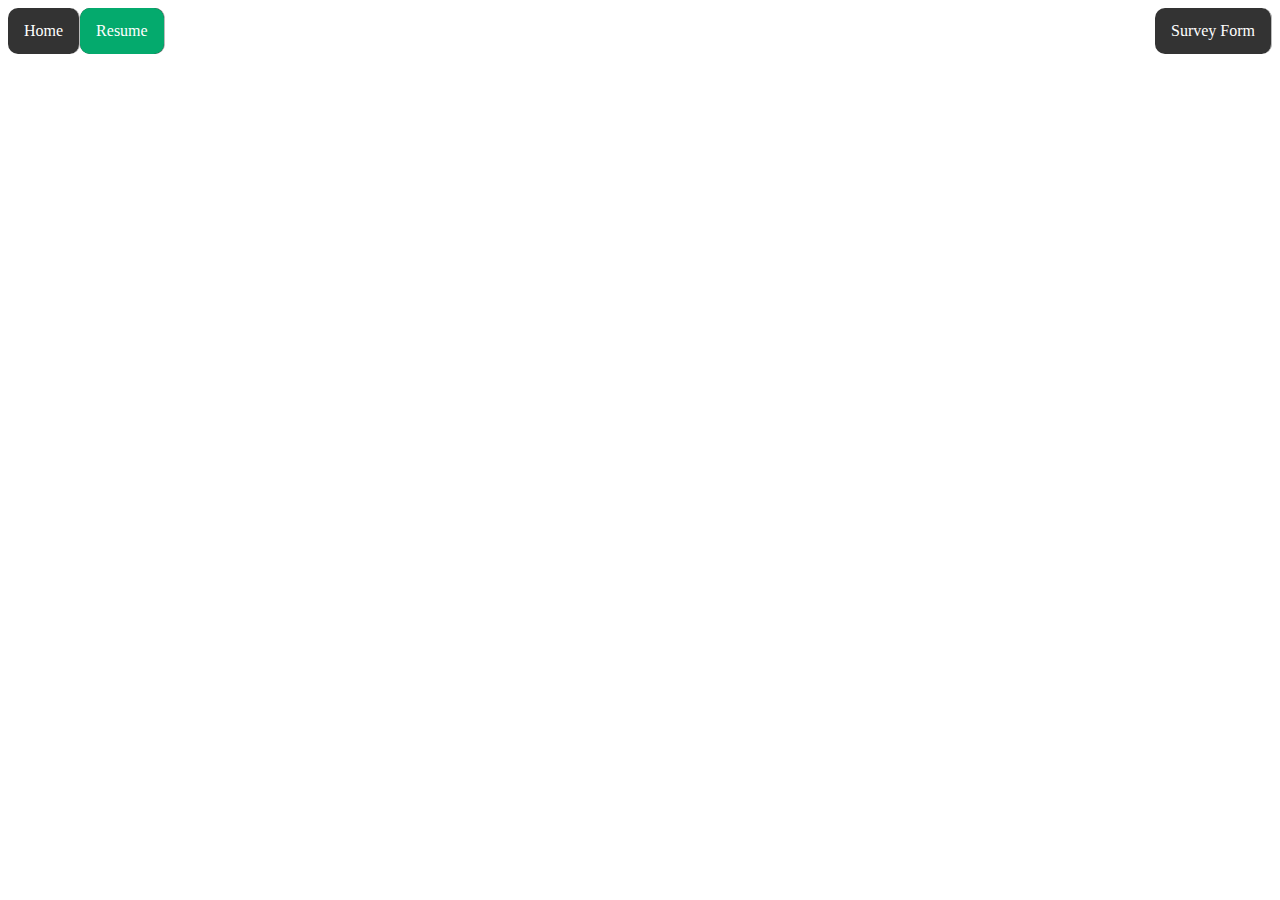
==== pages/interactive_resume.html @ f16cf893 "Survey Form Completed" ====
<!DOCTYPE html>
<html lang="en">
  <head>
    <meta charset="UTF-8" />
    <meta name="viewport" content="width=device-width, initial-scale=1.0" />
    <title>Interactive resume</title>
    <link rel="stylesheet" href="../styles/style.css">
  </head>
  <body>
      <ul>
        <li><a  href="./index.html">Home</a></li>
        <li><a class="active" href="#news">Resume</a></li>
        <li style="float: right"><a href="survey.html">Survey Form</a></li>
      </ul>
  </body>
</html>
---- styles/style.css ----
ul {
  list-style-type: none;
  margin: 0;
  padding:0;
  display:flex; 
  border-radius: 10px;
}

li {
  float: left;
  border-right: 1px solid #bbb;
  background-color: #333;
  border-radius: 10px;
}

li:last-child {
  margin-left: auto;
}

li a {
  display: block;
  color: white;
  text-align: center;
  padding: 14px 16px;
  text-decoration: none;
}

li a:hover:not(.active) {
  font-size: 1.2em;
  background-color: #9e2a2b;
  border-radius: 10px;
}

.active {
  background-color: #04aa6d;
  border-radius: 10px;
}
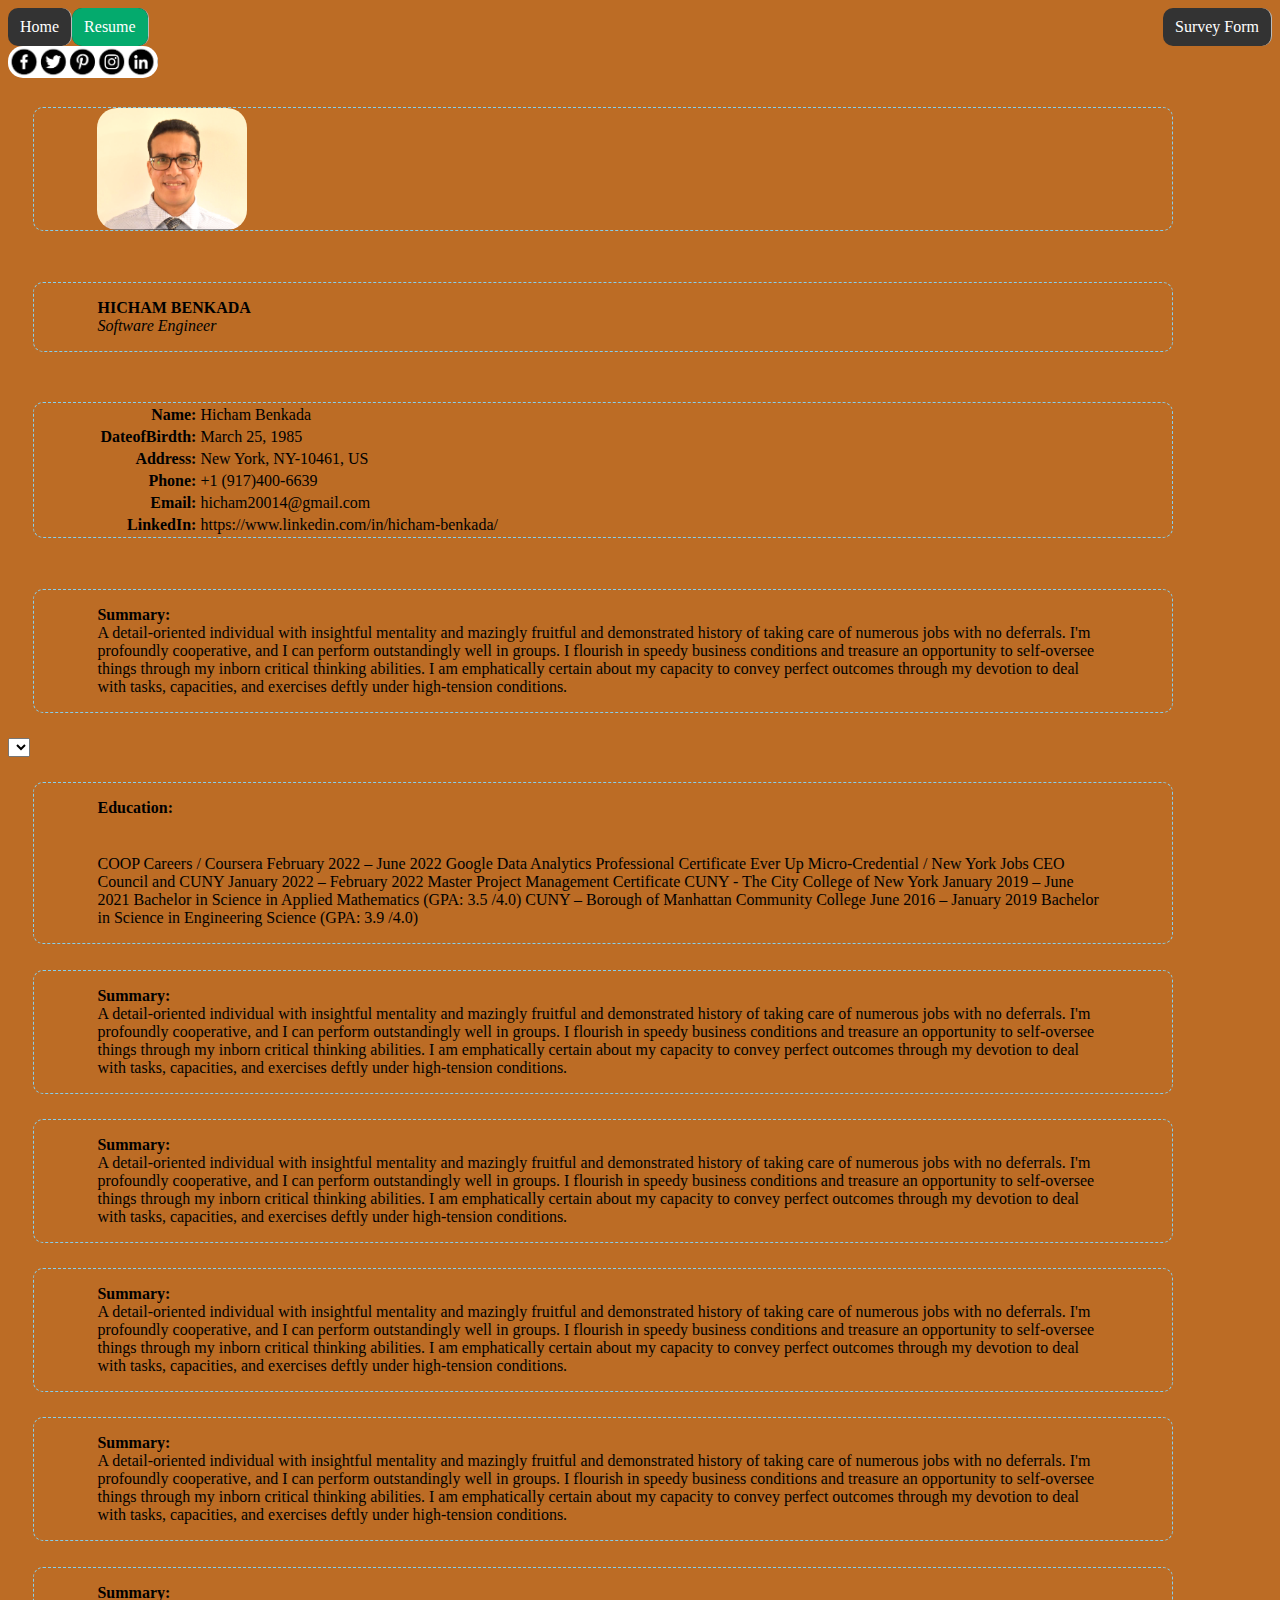
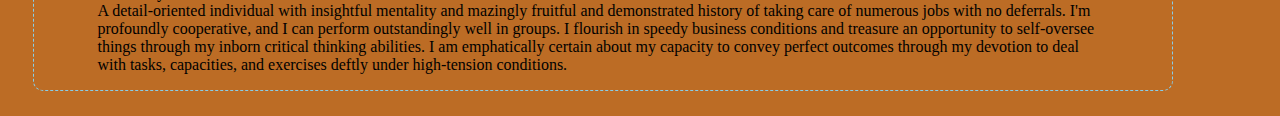
==== commit 78db6f34: "Files updates" ====
--- a/pages/interactive_resume.html
+++ b/pages/interactive_resume.html
@@ -4,13 +4,128 @@
     <meta charset="UTF-8" />
     <meta name="viewport" content="width=device-width, initial-scale=1.0" />
     <title>Interactive resume</title>
-    <link rel="stylesheet" href="../styles/style.css">
+
+    <link rel="stylesheet" href="../styles/navStyle.css" />
+
+    <link rel="stylesheet" href="../styles/resumeStyle.css">
   </head>
+
   <body>
-      <ul>
-        <li><a  href="./index.html">Home</a></li>
-        <li><a class="active" href="#news">Resume</a></li>
-        <li style="float: right"><a href="survey.html">Survey Form</a></li>
-      </ul>
+    <!-- Navigation bar -->
+    <ul>
+      <li><a href="./index.html">Home</a></li>
+      <li><a class="activePage" href="#news">Resume</a></li>
+      <li style="float: right"><a href="survey.html">Survey Form</a></li>
+    </ul>
+  
+    <img style="margin:0 auto; border-radius: 15px;" src="../images/media.PNG" alt="media" width="150px" />
+
+    <header>
+      
+      <!--Profile-->
+       
+          <div>
+            <img id="profilePicture" src="../images/myPic.PNG" alt="media" width="150px" />
+          </div>
+          <div>
+            <p><Strong>HICHAM BENKADA <br></Strong> <i> Software Engineer </i></p>
+          </div>
+        
+       
+        <!-- Contact Info -->
+        <div>
+          <table id="profil">
+            <tr>
+              <th>Name:</th>
+              <td>Hicham Benkada</td>
+            </tr>
+            <tr>
+              <th>DateofBirdth:</th>
+              <td>March 25, 1985</td>
+            </tr>
+            <tr>
+              <th>Address:</th>
+              <td>New York, NY-10461, US</td>
+            </tr><tr>
+              <th>Phone:</th>
+              <td>+1 (917)400-6639</td>
+            </tr><tr>
+              <th>Email:</th>
+              <td><a class="email"  href="mailto:hicham20014@gmail.com">hicham20014@gmail.com</a></td>
+            </tr><tr>
+              <th>LinkedIn:</th>
+              <td><a href="https://www.linkedin.com/in/hicham-benkada/" target="_blank">https://www.linkedin.com/in/hicham-benkada/</a></td>
+            </tr>
+          </table>
+        </div>
+      </div>
+      
+    
+    </header>
+    <section>
+      <div>
+        <p><strong>Summary:</strong><br>
+          A detail-oriented individual with insightful mentality and mazingly fruitful and demonstrated history of taking care of numerous jobs with no deferrals. I'm profoundly cooperative, and I can perform outstandingly well in groups. I flourish in speedy business conditions and treasure an opportunity to self-oversee things through my inborn critical thinking abilities. I am emphatically certain about my capacity to convey perfect outcomes through my devotion to deal with tasks, capacities, and exercises deftly under high-tension conditions.
+      </p></div>
+
+      <select name="" id="">
+        <option value=""></option>
+      </select>
+      <div>
+        <p><strong>Education:</strong><br>
+        
+          <table>
+            <tr>
+              <td></td>
+              <td></td>
+            </tr>
+            <tr>
+              <td></td>
+              <td></td>
+            </tr>
+            <tr>
+              <td></td>
+              <td></td>
+            </tr>
+            <tr>
+              <td></td>
+              <td></td>
+            </tr>
+            <tr>
+              <td></td>
+              <td></td>
+            </tr>
+          </table>
+          COOP Careers / Coursera				     					February 2022 – June 2022
+          Google Data Analytics Professional Certificate		
+          
+          Ever Up Micro-Credential / New York Jobs CEO Council and CUNY				           January 2022 – February 2022
+          Master Project Management Certificate	
+          
+          CUNY - The City College of New York 					 			  January 2019 – June 2021 
+          Bachelor in Science in Applied Mathematics (GPA: 3.5 /4.0) 
+          
+          CUNY – Borough of Manhattan Community College                           		 			  June 2016 – January 2019 
+          Bachelor in Science in Engineering Science (GPA: 3.9 /4.0)
+          
+          
+
+      </p></div><div>
+        <p><strong>Summary:</strong><br>
+          A detail-oriented individual with insightful mentality and mazingly fruitful and demonstrated history of taking care of numerous jobs with no deferrals. I'm profoundly cooperative, and I can perform outstandingly well in groups. I flourish in speedy business conditions and treasure an opportunity to self-oversee things through my inborn critical thinking abilities. I am emphatically certain about my capacity to convey perfect outcomes through my devotion to deal with tasks, capacities, and exercises deftly under high-tension conditions.
+      </p></div><div>
+        <p><strong>Summary:</strong><br>
+          A detail-oriented individual with insightful mentality and mazingly fruitful and demonstrated history of taking care of numerous jobs with no deferrals. I'm profoundly cooperative, and I can perform outstandingly well in groups. I flourish in speedy business conditions and treasure an opportunity to self-oversee things through my inborn critical thinking abilities. I am emphatically certain about my capacity to convey perfect outcomes through my devotion to deal with tasks, capacities, and exercises deftly under high-tension conditions.
+      </p></div><div>
+        <p><strong>Summary:</strong><br>
+          A detail-oriented individual with insightful mentality and mazingly fruitful and demonstrated history of taking care of numerous jobs with no deferrals. I'm profoundly cooperative, and I can perform outstandingly well in groups. I flourish in speedy business conditions and treasure an opportunity to self-oversee things through my inborn critical thinking abilities. I am emphatically certain about my capacity to convey perfect outcomes through my devotion to deal with tasks, capacities, and exercises deftly under high-tension conditions.
+      </p></div><div>
+        <p><strong>Summary:</strong><br>
+          A detail-oriented individual with insightful mentality and mazingly fruitful and demonstrated history of taking care of numerous jobs with no deferrals. I'm profoundly cooperative, and I can perform outstandingly well in groups. I flourish in speedy business conditions and treasure an opportunity to self-oversee things through my inborn critical thinking abilities. I am emphatically certain about my capacity to convey perfect outcomes through my devotion to deal with tasks, capacities, and exercises deftly under high-tension conditions.
+      </p></div><div>
+        <p><strong>Summary:</strong><br>
+          A detail-oriented individual with insightful mentality and mazingly fruitful and demonstrated history of taking care of numerous jobs with no deferrals. I'm profoundly cooperative, and I can perform outstandingly well in groups. I flourish in speedy business conditions and treasure an opportunity to self-oversee things through my inborn critical thinking abilities. I am emphatically certain about my capacity to convey perfect outcomes through my devotion to deal with tasks, capacities, and exercises deftly under high-tension conditions.
+      </p></div>
+    </section>
   </body>
 </html>
--- a/styles/navStyle.css
+++ b/styles/navStyle.css
@@ -0,0 +1,68 @@
+body{
+  background-color: #bc6c25;
+}
+
+ul {
+  list-style-type: none;
+  margin: 0;
+  padding:0;
+  display:flex; 
+  border-radius: 10px;
+}
+
+li {
+  border-right: 1px solid #bbb;
+  background-color: #333;
+  border-radius: 10px;
+}
+
+li:last-child {
+  margin-left: auto;
+}
+
+li a {
+  display: block;
+  color: white;
+  text-align: center;
+  padding: 10px 12px;
+  text-decoration: none;
+}
+
+li a:hover:not(.active) {
+  font-size: 1.2em;
+  background-color: #9e2a2b;
+  border-radius: 10px;
+}
+
+.activePage {
+  background-color: #04aa6d;
+  border-radius: 10px;
+}
+
+div {
+  border: 1px dashed skyblue;
+  border-radius: 10px;
+  text-align: left;
+  margin: 2%;
+  padding:0 5%;
+  width: 80%;
+}
+
+img{
+  border-radius: 15px;
+  margin:0 auto;
+  transition-duration:2s;
+}
+
+img:hover{
+  transform: rotate(180deg);
+  
+}
+
+/* @media only screen (max-wid) {
+  body{
+    display: flex;
+    flex-flow: wrap column;
+  }
+  
+} */--- a/styles/resumeStyle.css
+++ b/styles/resumeStyle.css
@@ -0,0 +1,35 @@
+
+header{
+    display: flex;
+    flex-flow: row wrap;
+    justify-content: flex-start;
+}
+
+#contactInfo{
+    display: flex;
+    flex-flow: wrap row;
+}
+
+th{
+    text-align: right;
+}
+
+td{
+    text-align: left;
+}
+
+a{
+    text-decoration: none;
+    color: black
+}
+
+.email:hover::before{
+    content: "Send an email to: ";
+    color: white;
+}
+
+#profilePicture{
+    border-radius: 20px;
+    float:inline-start;
+}
+
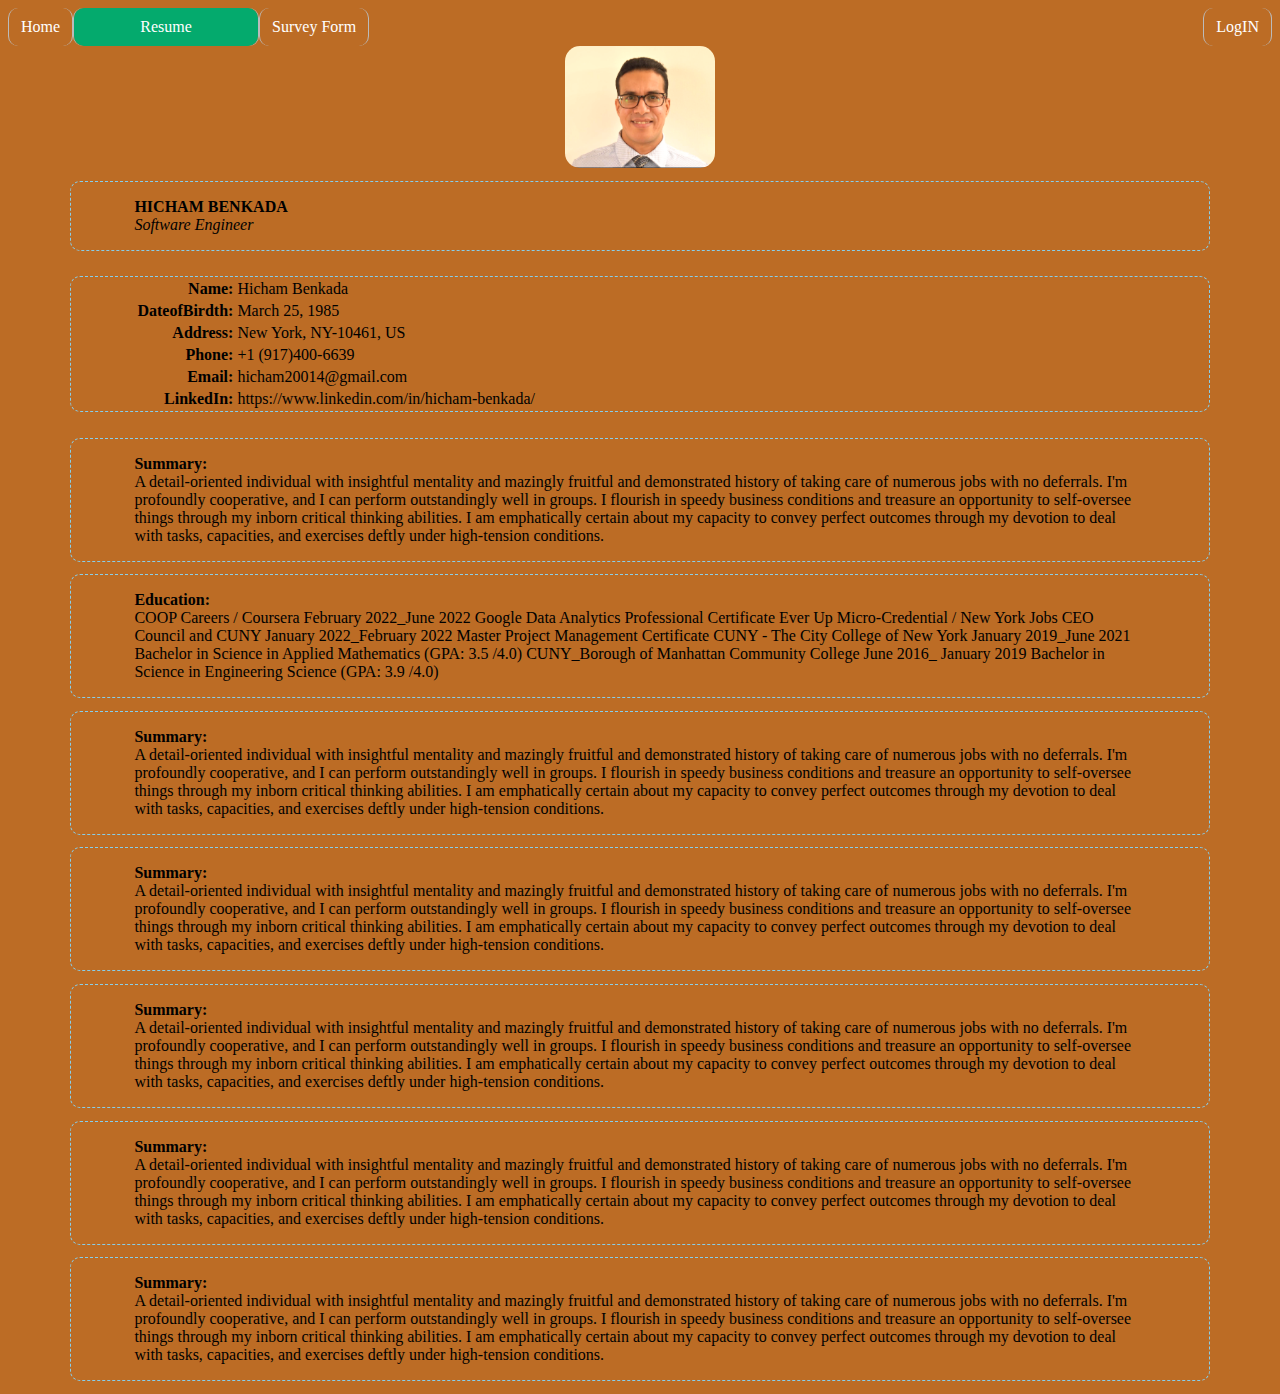
==== commit b52cc8a7: "files created" ====
--- a/pages/interactive_resume.html
+++ b/pages/interactive_resume.html
@@ -7,125 +7,163 @@
 
     <link rel="stylesheet" href="../styles/navStyle.css" />
 
-    <link rel="stylesheet" href="../styles/resumeStyle.css">
+    <link rel="stylesheet" href="../styles/resumeStyle.css" />
   </head>
 
   <body>
     <!-- Navigation bar -->
     <ul>
       <li><a href="./index.html">Home</a></li>
-      <li><a class="activePage" href="#news">Resume</a></li>
-      <li style="float: right"><a href="survey.html">Survey Form</a></li>
+      <li><a class="activePage"  href="./interactive_resume.html">Resume</a></li>
+      <li style="float: right">
+        <a href="survey.html">Survey Form</a>
+      </li>
+      <li style="float: right"><a href="logIn.html">LogIN</a></li>
     </ul>
-  
-    <img style="margin:0 auto; border-radius: 15px;" src="../images/media.PNG" alt="media" width="150px" />
 
     <header>
-      
       <!--Profile-->
-       
-          <div>
-            <img id="profilePicture" src="../images/myPic.PNG" alt="media" width="150px" />
-          </div>
-          <div>
-            <p><Strong>HICHAM BENKADA <br></Strong> <i> Software Engineer </i></p>
-          </div>
-        
-       
-        <!-- Contact Info -->
-        <div>
-          <table id="profil">
-            <tr>
-              <th>Name:</th>
-              <td>Hicham Benkada</td>
-            </tr>
-            <tr>
-              <th>DateofBirdth:</th>
-              <td>March 25, 1985</td>
-            </tr>
-            <tr>
-              <th>Address:</th>
-              <td>New York, NY-10461, US</td>
-            </tr><tr>
-              <th>Phone:</th>
-              <td>+1 (917)400-6639</td>
-            </tr><tr>
-              <th>Email:</th>
-              <td><a class="email"  href="mailto:hicham20014@gmail.com">hicham20014@gmail.com</a></td>
-            </tr><tr>
-              <th>LinkedIn:</th>
-              <td><a href="https://www.linkedin.com/in/hicham-benkada/" target="_blank">https://www.linkedin.com/in/hicham-benkada/</a></td>
-            </tr>
-          </table>
-        </div>
+      <img src="../images/myPic.PNG" alt="media" width="150px" />
+      <div>
+        <p>
+          <strong>HICHAM BENKADA <br /></strong> <i> Software Engineer </i>
+        </p>
       </div>
-      
-    
+
+      <!-- Contact Info -->
+      <div>
+        <table id="profil">
+          <tr>
+            <th>Name:</th>
+            <td>Hicham Benkada</td>
+          </tr>
+          <tr>
+            <th>DateofBirdth:</th>
+            <td>March 25, 1985</td>
+          </tr>
+          <tr>
+            <th>Address:</th>
+            <td>New York, NY-10461, US</td>
+          </tr>
+          <tr>
+            <th>Phone:</th>
+            <td>+1 (917)400-6639</td>
+          </tr>
+          <tr>
+            <th>Email:</th>
+            <td>
+              <a class="email" href="mailto:hicham20014@gmail.com"
+                >hicham20014@gmail.com</a
+              >
+            </td>
+          </tr>
+          <tr>
+            <th>LinkedIn:</th>
+            <td>
+              <a
+                href="https://www.linkedin.com/in/hicham-benkada/"
+                target="_blank"
+                >https://www.linkedin.com/in/hicham-benkada/</a
+              >
+            </td>
+          </tr>
+        </table>
+      </div>
     </header>
+
     <section>
       <div>
-        <p><strong>Summary:</strong><br>
-          A detail-oriented individual with insightful mentality and mazingly fruitful and demonstrated history of taking care of numerous jobs with no deferrals. I'm profoundly cooperative, and I can perform outstandingly well in groups. I flourish in speedy business conditions and treasure an opportunity to self-oversee things through my inborn critical thinking abilities. I am emphatically certain about my capacity to convey perfect outcomes through my devotion to deal with tasks, capacities, and exercises deftly under high-tension conditions.
-      </p></div>
+        <p>
+          <strong>Summary:</strong><br />
+          A detail-oriented individual with insightful mentality and mazingly
+          fruitful and demonstrated history of taking care of numerous jobs with
+          no deferrals. I'm profoundly cooperative, and I can perform
+          outstandingly well in groups. I flourish in speedy business conditions
+          and treasure an opportunity to self-oversee things through my inborn
+          critical thinking abilities. I am emphatically certain about my
+          capacity to convey perfect outcomes through my devotion to deal with
+          tasks, capacities, and exercises deftly under high-tension conditions.
+        </p>
+      </div>
 
-      <select name="" id="">
-        <option value=""></option>
-      </select>
       <div>
-        <p><strong>Education:</strong><br>
-        
-          <table>
-            <tr>
-              <td></td>
-              <td></td>
-            </tr>
-            <tr>
-              <td></td>
-              <td></td>
-            </tr>
-            <tr>
-              <td></td>
-              <td></td>
-            </tr>
-            <tr>
-              <td></td>
-              <td></td>
-            </tr>
-            <tr>
-              <td></td>
-              <td></td>
-            </tr>
-          </table>
-          COOP Careers / Coursera				     					February 2022 – June 2022
-          Google Data Analytics Professional Certificate		
-          
-          Ever Up Micro-Credential / New York Jobs CEO Council and CUNY				           January 2022 – February 2022
-          Master Project Management Certificate	
-          
-          CUNY - The City College of New York 					 			  January 2019 – June 2021 
-          Bachelor in Science in Applied Mathematics (GPA: 3.5 /4.0) 
-          
-          CUNY – Borough of Manhattan Community College                           		 			  June 2016 – January 2019 
+        <p>
+          <strong>Education:</strong><br />
+
+          COOP Careers / Coursera February 2022_June 2022 Google Data Analytics
+          Professional Certificate Ever Up Micro-Credential / New York Jobs CEO
+          Council and CUNY January 2022_February 2022 Master Project Management
+          Certificate CUNY - The City College of New York January 2019_June 2021
+          Bachelor in Science in Applied Mathematics (GPA: 3.5 /4.0)
+          CUNY_Borough of Manhattan Community College June 2016_ January 2019
           Bachelor in Science in Engineering Science (GPA: 3.9 /4.0)
-          
-          
-
-      </p></div><div>
-        <p><strong>Summary:</strong><br>
-          A detail-oriented individual with insightful mentality and mazingly fruitful and demonstrated history of taking care of numerous jobs with no deferrals. I'm profoundly cooperative, and I can perform outstandingly well in groups. I flourish in speedy business conditions and treasure an opportunity to self-oversee things through my inborn critical thinking abilities. I am emphatically certain about my capacity to convey perfect outcomes through my devotion to deal with tasks, capacities, and exercises deftly under high-tension conditions.
-      </p></div><div>
-        <p><strong>Summary:</strong><br>
-          A detail-oriented individual with insightful mentality and mazingly fruitful and demonstrated history of taking care of numerous jobs with no deferrals. I'm profoundly cooperative, and I can perform outstandingly well in groups. I flourish in speedy business conditions and treasure an opportunity to self-oversee things through my inborn critical thinking abilities. I am emphatically certain about my capacity to convey perfect outcomes through my devotion to deal with tasks, capacities, and exercises deftly under high-tension conditions.
-      </p></div><div>
-        <p><strong>Summary:</strong><br>
-          A detail-oriented individual with insightful mentality and mazingly fruitful and demonstrated history of taking care of numerous jobs with no deferrals. I'm profoundly cooperative, and I can perform outstandingly well in groups. I flourish in speedy business conditions and treasure an opportunity to self-oversee things through my inborn critical thinking abilities. I am emphatically certain about my capacity to convey perfect outcomes through my devotion to deal with tasks, capacities, and exercises deftly under high-tension conditions.
-      </p></div><div>
-        <p><strong>Summary:</strong><br>
-          A detail-oriented individual with insightful mentality and mazingly fruitful and demonstrated history of taking care of numerous jobs with no deferrals. I'm profoundly cooperative, and I can perform outstandingly well in groups. I flourish in speedy business conditions and treasure an opportunity to self-oversee things through my inborn critical thinking abilities. I am emphatically certain about my capacity to convey perfect outcomes through my devotion to deal with tasks, capacities, and exercises deftly under high-tension conditions.
-      </p></div><div>
-        <p><strong>Summary:</strong><br>
-          A detail-oriented individual with insightful mentality and mazingly fruitful and demonstrated history of taking care of numerous jobs with no deferrals. I'm profoundly cooperative, and I can perform outstandingly well in groups. I flourish in speedy business conditions and treasure an opportunity to self-oversee things through my inborn critical thinking abilities. I am emphatically certain about my capacity to convey perfect outcomes through my devotion to deal with tasks, capacities, and exercises deftly under high-tension conditions.
-      </p></div>
+        </p>
+      </div>
+      <div>
+        <p>
+          <strong>Summary:</strong><br />
+          A detail-oriented individual with insightful mentality and mazingly
+          fruitful and demonstrated history of taking care of numerous jobs with
+          no deferrals. I'm profoundly cooperative, and I can perform
+          outstandingly well in groups. I flourish in speedy business conditions
+          and treasure an opportunity to self-oversee things through my inborn
+          critical thinking abilities. I am emphatically certain about my
+          capacity to convey perfect outcomes through my devotion to deal with
+          tasks, capacities, and exercises deftly under high-tension conditions.
+        </p>
+      </div>
+      <div>
+        <p>
+          <strong>Summary:</strong><br />
+          A detail-oriented individual with insightful mentality and mazingly
+          fruitful and demonstrated history of taking care of numerous jobs with
+          no deferrals. I'm profoundly cooperative, and I can perform
+          outstandingly well in groups. I flourish in speedy business conditions
+          and treasure an opportunity to self-oversee things through my inborn
+          critical thinking abilities. I am emphatically certain about my
+          capacity to convey perfect outcomes through my devotion to deal with
+          tasks, capacities, and exercises deftly under high-tension conditions.
+        </p>
+      </div>
+      <div>
+        <p>
+          <strong>Summary:</strong><br />
+          A detail-oriented individual with insightful mentality and mazingly
+          fruitful and demonstrated history of taking care of numerous jobs with
+          no deferrals. I'm profoundly cooperative, and I can perform
+          outstandingly well in groups. I flourish in speedy business conditions
+          and treasure an opportunity to self-oversee things through my inborn
+          critical thinking abilities. I am emphatically certain about my
+          capacity to convey perfect outcomes through my devotion to deal with
+          tasks, capacities, and exercises deftly under high-tension conditions.
+        </p>
+      </div>
+      <div>
+        <p>
+          <strong>Summary:</strong><br />
+          A detail-oriented individual with insightful mentality and mazingly
+          fruitful and demonstrated history of taking care of numerous jobs with
+          no deferrals. I'm profoundly cooperative, and I can perform
+          outstandingly well in groups. I flourish in speedy business conditions
+          and treasure an opportunity to self-oversee things through my inborn
+          critical thinking abilities. I am emphatically certain about my
+          capacity to convey perfect outcomes through my devotion to deal with
+          tasks, capacities, and exercises deftly under high-tension conditions.
+        </p>
+      </div>
+      <div>
+        <p>
+          <strong>Summary:</strong><br />
+          A detail-oriented individual with insightful mentality and mazingly
+          fruitful and demonstrated history of taking care of numerous jobs with
+          no deferrals. I'm profoundly cooperative, and I can perform
+          outstandingly well in groups. I flourish in speedy business conditions
+          and treasure an opportunity to self-oversee things through my inborn
+          critical thinking abilities. I am emphatically certain about my
+          capacity to convey perfect outcomes through my devotion to deal with
+          tasks, capacities, and exercises deftly under high-tension conditions.
+        </p>
+      </div>
     </section>
   </body>
 </html>
--- a/styles/navStyle.css
+++ b/styles/navStyle.css
@@ -1,18 +1,18 @@
-body{
+body {
   background-color: #bc6c25;
 }
 
 ul {
   list-style-type: none;
   margin: 0;
-  padding:0;
-  display:flex; 
+  padding: 0;
+  display: flex;
   border-radius: 10px;
 }
 
 li {
   border-right: 1px solid #bbb;
-  background-color: #333;
+  border-left: 1px solid #bbb;
   border-radius: 10px;
 }
 
@@ -37,26 +37,39 @@
 .activePage {
   background-color: #04aa6d;
   border-radius: 10px;
+  width:10em ;
 }
 
 div {
   border: 1px dashed skyblue;
   border-radius: 10px;
   text-align: left;
-  margin: 2%;
-  padding:0 5%;
+  margin: 1% auto;
+  padding: 0 5%;
   width: 80%;
 }
 
-img{
+
+img {
   border-radius: 15px;
-  margin:0 auto;
-  transition-duration:2s;
+  margin: 0 auto;
+  transition-duration: 2s;
 }
 
-img:hover{
-  transform: rotate(180deg);
-  
+img:hover {
+  transform: rotate(60deg);
+}
+
+.btn {
+  border-radius: 5px;
+  background-color: lightgreen;
+  margin: 5% auto;
+}
+
+.btn:hover {
+  font-size: 1.5em;
+  background-color: blue;
+  color: white;
 }
 
 /* @media only screen (max-wid) {
@@ -65,4 +78,4 @@
     flex-flow: wrap column;
   }
   
-} */+} */
--- a/styles/resumeStyle.css
+++ b/styles/resumeStyle.css
@@ -26,10 +26,4 @@
 .email:hover::before{
     content: "Send an email to: ";
     color: white;
-}
-
-#profilePicture{
-    border-radius: 20px;
-    float:inline-start;
-}
-
+}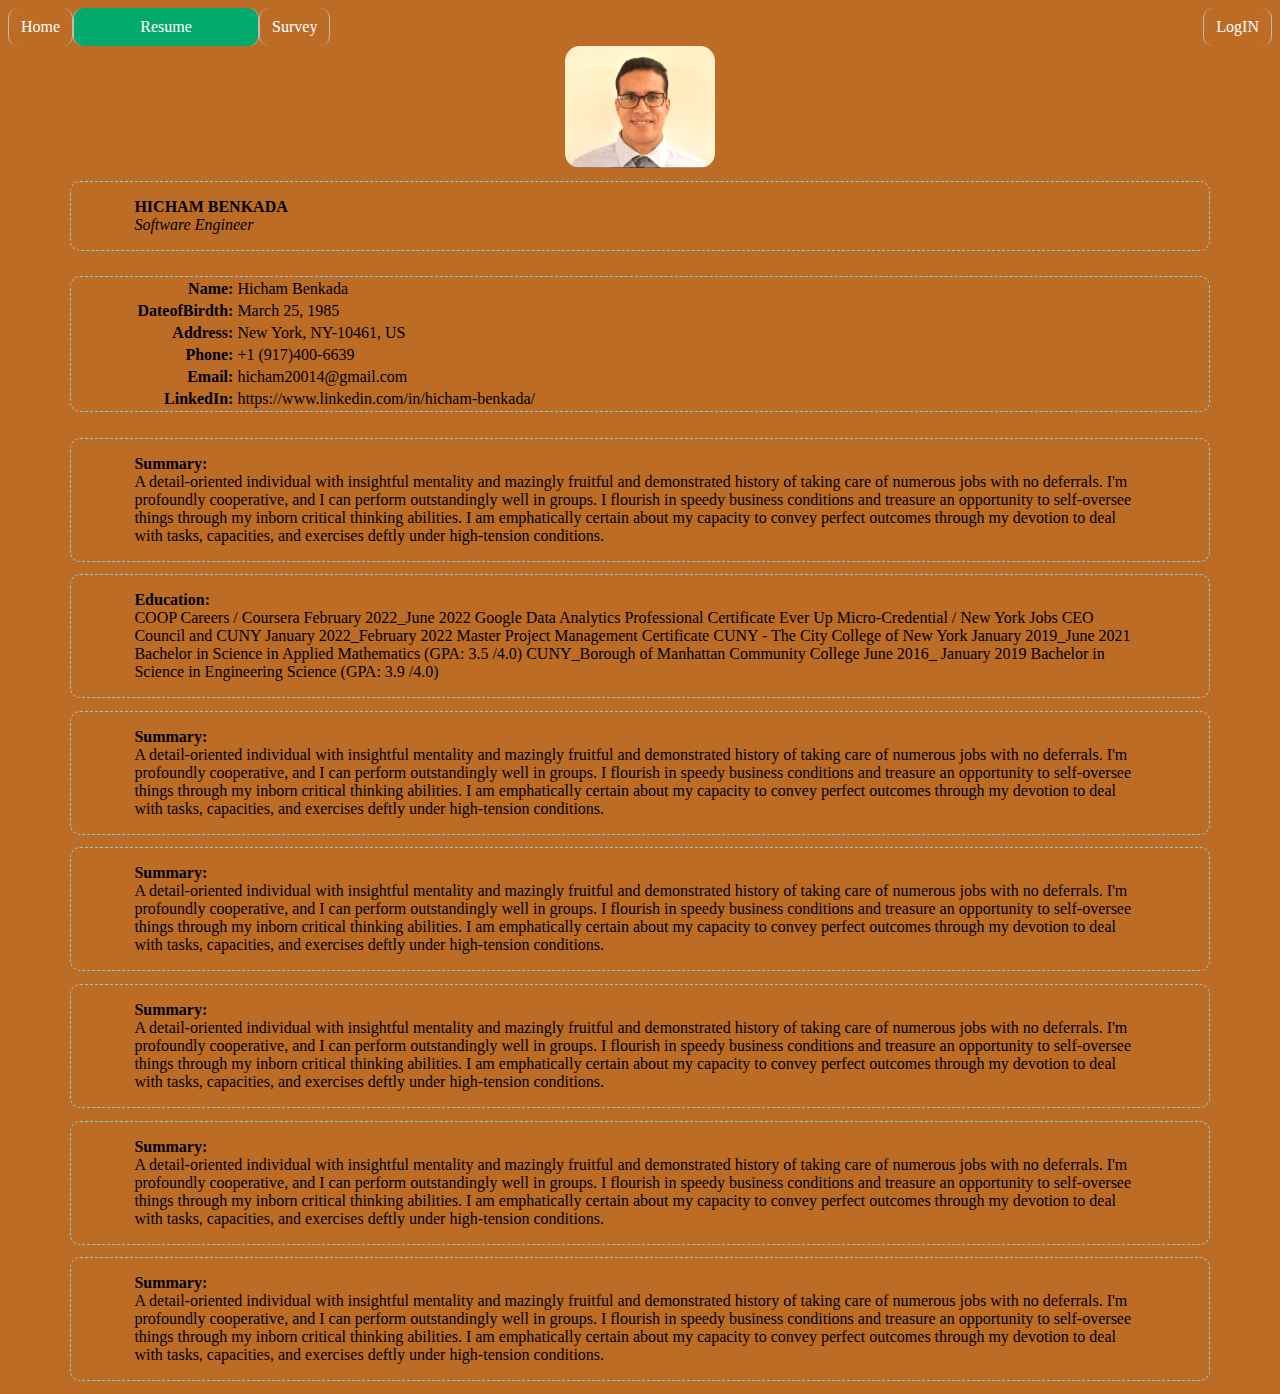
==== commit 2cea337f: "Update image login sizes" ====
--- a/pages/interactive_resume.html
+++ b/pages/interactive_resume.html
@@ -16,7 +16,7 @@
       <li><a href="./index.html">Home</a></li>
       <li><a class="activePage"  href="./interactive_resume.html">Resume</a></li>
       <li style="float: right">
-        <a href="survey.html">Survey Form</a>
+        <a href="survey.html">Survey</a>
       </li>
       <li style="float: right"><a href="logIn.html">LogIN</a></li>
     </ul>
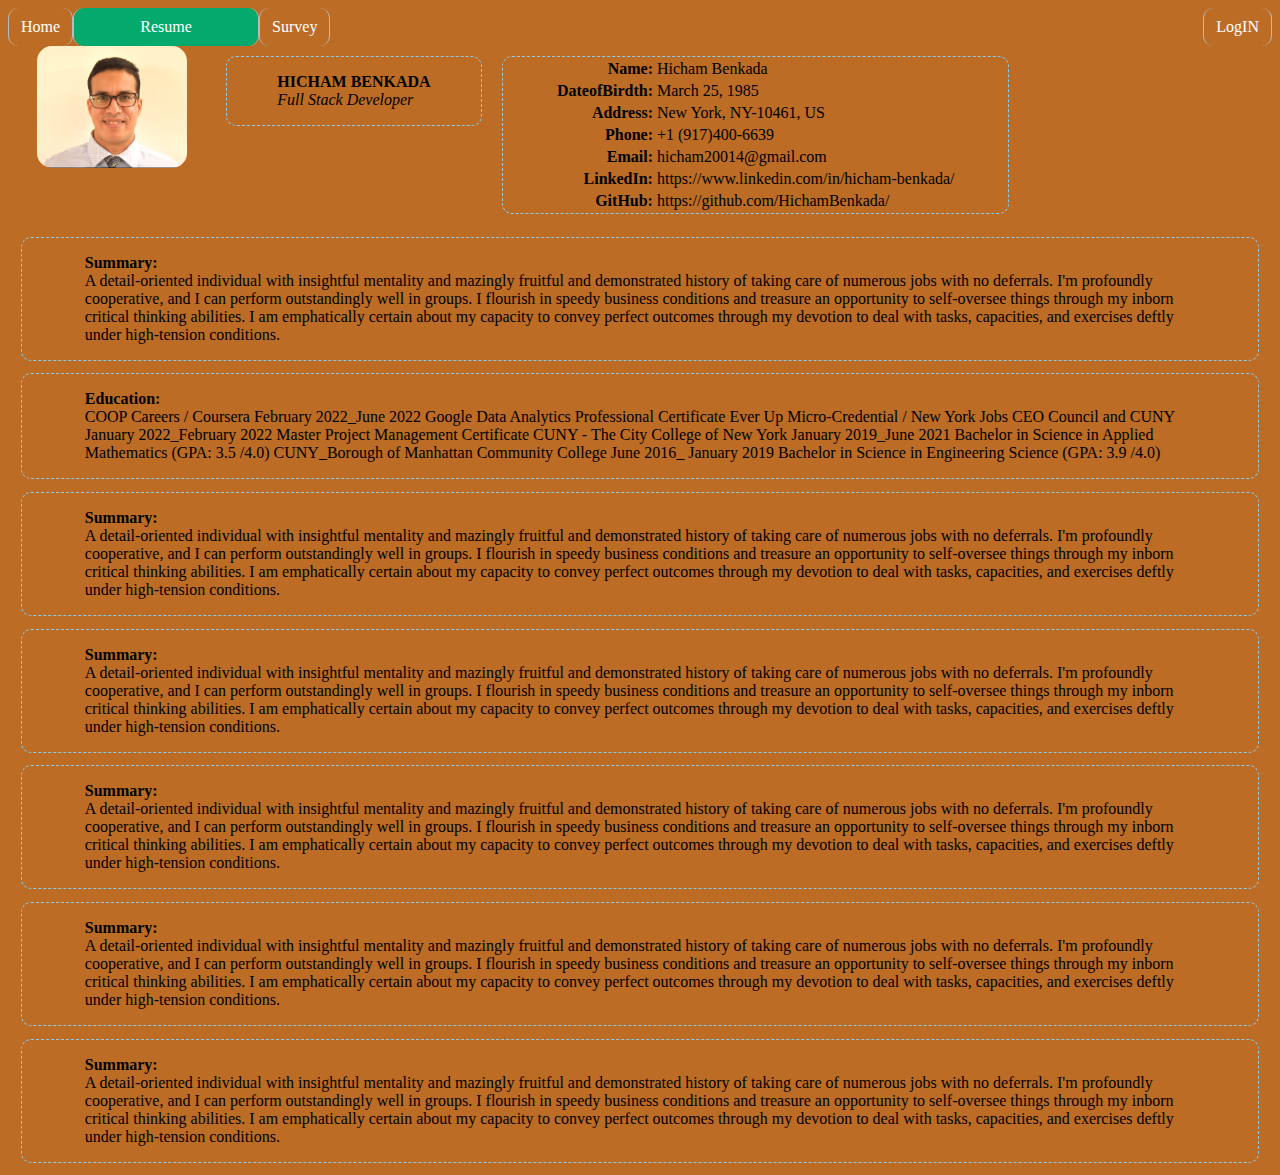
==== commit 43a94796: "readme edited" ====
--- a/pages/interactive_resume.html
+++ b/pages/interactive_resume.html
@@ -26,7 +26,7 @@
       <img src="../images/myPic.PNG" alt="media" width="150px" />
       <div>
         <p>
-          <strong>HICHAM BENKADA <br /></strong> <i> Software Engineer </i>
+          <strong>HICHAM BENKADA <br /></strong> <i>Full Stack Developer</i>
         </p>
       </div>
 
@@ -64,6 +64,15 @@
                 href="https://www.linkedin.com/in/hicham-benkada/"
                 target="_blank"
                 >https://www.linkedin.com/in/hicham-benkada/</a
+              >
+            </td>
+          </tr>
+          <tr>
+            <th>GitHub:</th>
+            <td>
+              <a href="https://github.com/HichamBenkada/"
+                target="_blank"
+                >https://github.com/HichamBenkada/</a
               >
             </td>
           </tr>
--- a/styles/navStyle.css
+++ b/styles/navStyle.css
@@ -40,15 +40,6 @@
   width:10em ;
 }
 
-div {
-  border: 1px dashed skyblue;
-  border-radius: 10px;
-  text-align: left;
-  margin: 1% auto;
-  padding: 0 5%;
-  width: 80%;
-}
-
 
 img {
   border-radius: 15px;
--- a/styles/resumeStyle.css
+++ b/styles/resumeStyle.css
@@ -3,12 +3,10 @@
     display: flex;
     flex-flow: row wrap;
     justify-content: flex-start;
+    align-items: flex-start;
+    width: 80%;
 }
 
-#contactInfo{
-    display: flex;
-    flex-flow: wrap row;
-}
 
 th{
     text-align: right;
@@ -17,6 +15,16 @@
 td{
     text-align: left;
 }
+
+div {
+    border: 1px dashed skyblue;
+    border-radius: 10px;
+    text-align: left;
+    margin: 1%;
+    padding: 0 5%;
+    /* width: 80%; */
+  }
+  
 
 a{
     text-decoration: none;
